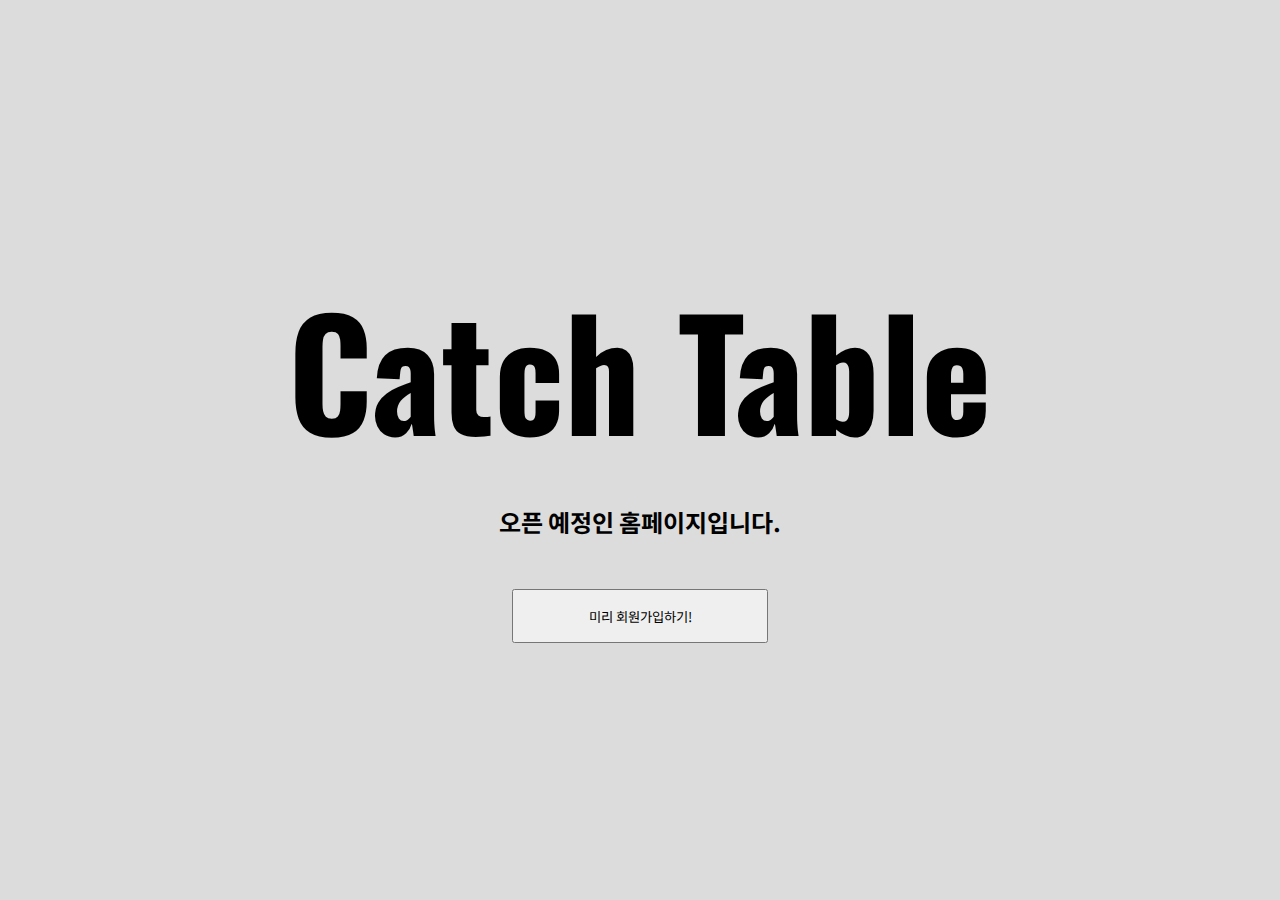
==== src/main/resources/static/index.html @ def7224f "[FrontEnd] 웰컴 페이지(index.html) 제작" ====
<!DOCTYPE html>
<html lang="en">

<head>
    <meta charset="UTF-8">
    <meta name="viewport" content="width=device-width, initial-scale=1.0">
    <title>Main Page</title>
    <link rel="icon" href="images/catch-table-favicon.png" type="image/x-icon">
    <link rel="stylesheet" href="css/reset.css">
    <link rel="stylesheet" href="css/index.css">
    <link href="https://cdn.jsdelivr.net/npm/bootstrap@5.3.2/dist/css/bootstrap.min.css" rel="stylesheet"
          integrity="sha384-T3c6CoIi6uLrA9TneNEoa7RxnatzjcDSCmG1MXxSR1GAsXEV/Dwwykc2MPK8M2HN" crossorigin="anonymous">
    <script src="https://ajax.googleapis.com/ajax/libs/jquery/3.5.1/jquery.min.js"></script>
    <script src="https://cdn.jsdelivr.net/npm/bootstrap@5.3.2/dist/js/bootstrap.bundle.min.js"
            integrity="sha384-C6RzsynM9kWDrMNeT87bh95OGNyZPhcTNXj1NW7RuBCsyN/o0jlpcV8Qyq46cDfL"
            crossorigin="anonymous"></script>
    <script src="js/index.js"></script>
</head>

<body>
<div class="main-container">
    <h1>Catch Table</h1>
    <h2>오픈 예정인 홈페이지입니다.</h2>
    <button type="button" class="btn btn-outline-dark" id="signup-button">미리 회원가입하기!</button>
</div>
</body>

</html>
---- src/main/resources/static/css/index.css ----
@import url('https://fonts.googleapis.com/css2?family=Oswald:wght@600&display=swap');

body {
    background-color: gainsboro;
}

.main-container {
    height: 100%;
    display: flex;
    flex-direction: column;
    justify-content: center;
    align-items: center;
}

.main-container>h1 {
    font-family: 'Oswald', sans-serif;
    font-size: 150px;
}

.main-container>h1:hover {
    color: slategray;
    transform: scale(1);
    transition-duration: 1.5s;
}

.main-container>h2 {
    margin: 25px 0 50px 0;
}

.main-container>button {
    width: 20%;
    height: 6%;
}

.main-container>button:hover {
    background-color: slategray;
    border: 0;
}
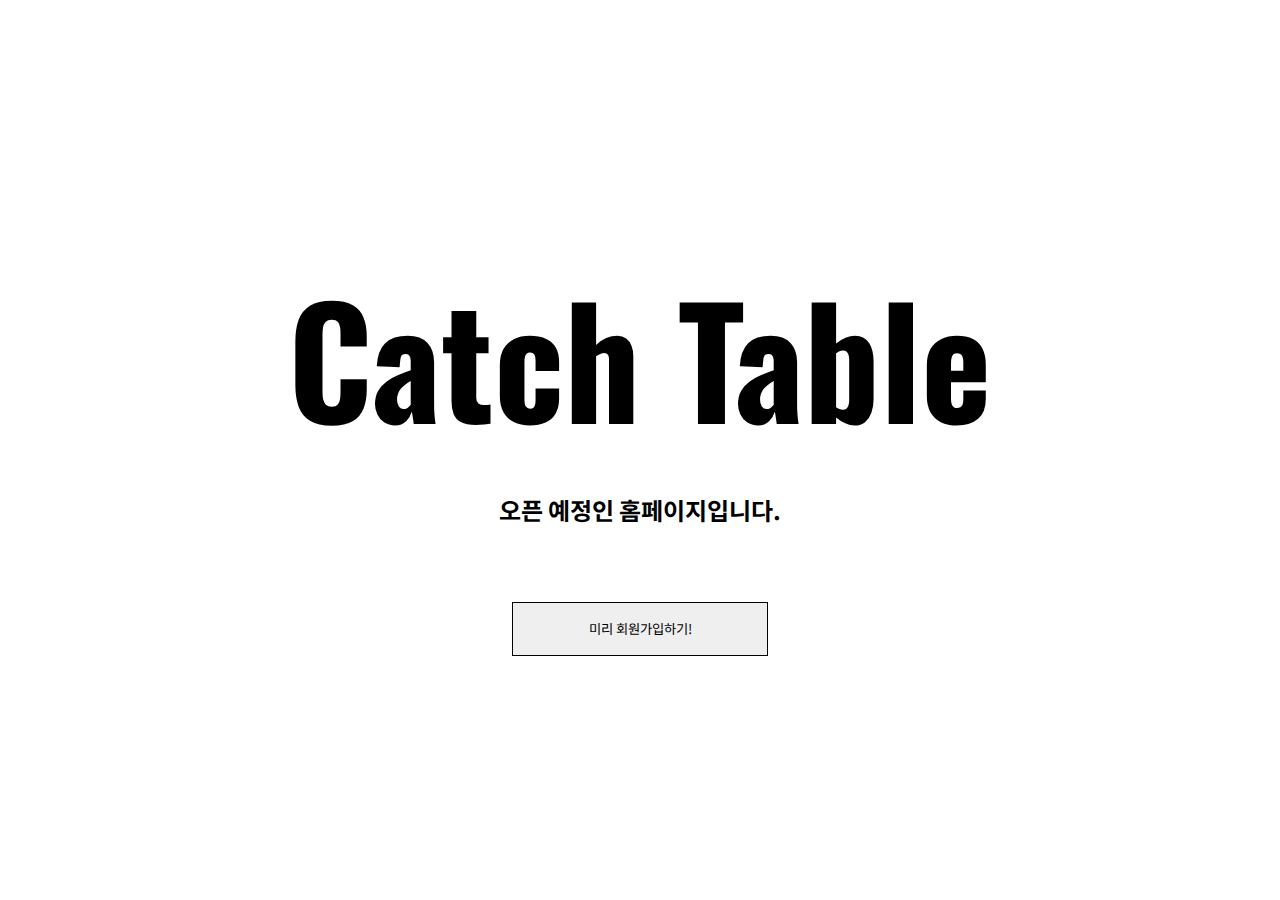
==== commit ea5bb524: "[FrontEnd] 회원가입 페이지 구현" ====
--- a/src/main/resources/static/index.html
+++ b/src/main/resources/static/index.html
@@ -4,25 +4,25 @@
 <head>
     <meta charset="UTF-8">
     <meta name="viewport" content="width=device-width, initial-scale=1.0">
-    <title>Main Page</title>
+    <title>캐치 테이블</title>
     <link rel="icon" href="images/catch-table-favicon.png" type="image/x-icon">
     <link rel="stylesheet" href="css/reset.css">
     <link rel="stylesheet" href="css/index.css">
     <link href="https://cdn.jsdelivr.net/npm/bootstrap@5.3.2/dist/css/bootstrap.min.css" rel="stylesheet"
-          integrity="sha384-T3c6CoIi6uLrA9TneNEoa7RxnatzjcDSCmG1MXxSR1GAsXEV/Dwwykc2MPK8M2HN" crossorigin="anonymous">
+        integrity="sha384-T3c6CoIi6uLrA9TneNEoa7RxnatzjcDSCmG1MXxSR1GAsXEV/Dwwykc2MPK8M2HN" crossorigin="anonymous">
     <script src="https://ajax.googleapis.com/ajax/libs/jquery/3.5.1/jquery.min.js"></script>
     <script src="https://cdn.jsdelivr.net/npm/bootstrap@5.3.2/dist/js/bootstrap.bundle.min.js"
-            integrity="sha384-C6RzsynM9kWDrMNeT87bh95OGNyZPhcTNXj1NW7RuBCsyN/o0jlpcV8Qyq46cDfL"
-            crossorigin="anonymous"></script>
+        integrity="sha384-C6RzsynM9kWDrMNeT87bh95OGNyZPhcTNXj1NW7RuBCsyN/o0jlpcV8Qyq46cDfL"
+        crossorigin="anonymous"></script>
     <script src="js/index.js"></script>
 </head>
 
 <body>
-<div class="main-container">
-    <h1>Catch Table</h1>
-    <h2>오픈 예정인 홈페이지입니다.</h2>
-    <button type="button" class="btn btn-outline-dark" id="signup-button">미리 회원가입하기!</button>
-</div>
+    <div class="main-container">
+        <h1>Catch Table</h1>
+        <h2>오픈 예정인 홈페이지입니다.</h2>
+        <button type="button" class="btn btn-outline-dark" id="signup-button">미리 회원가입하기!</button>
+    </div>
 </body>
 
 </html>--- a/src/main/resources/static/css/index.css
+++ b/src/main/resources/static/css/index.css
@@ -1,11 +1,8 @@
 @import url('https://fonts.googleapis.com/css2?family=Oswald:wght@600&display=swap');
-
-body {
-    background-color: gainsboro;
-}
 
 .main-container {
     height: 100%;
+
     display: flex;
     flex-direction: column;
     justify-content: center;
@@ -18,21 +15,31 @@
 }
 
 .main-container>h1:hover {
-    color: slategray;
+    color: rgb(50, 150, 200);
     transform: scale(1);
     transition-duration: 1.5s;
 }
 
 .main-container>h2 {
-    margin: 25px 0 50px 0;
+    margin: 25px 0 75px 0;
+    font-weight: bold;
+}
+
+.main-container>h2:hover {
+    color: rgb(50, 150, 200);
+    transform: scale(1);
+    transition-duration: 1.5s;
 }
 
 .main-container>button {
+    border: 1px solid black;
     width: 20%;
     height: 6%;
 }
 
 .main-container>button:hover {
-    background-color: slategray;
+    background-color: rgb(50, 150, 200);
     border: 0;
+    transform: scale(1);
+    transition-duration: 1.5s;
 }